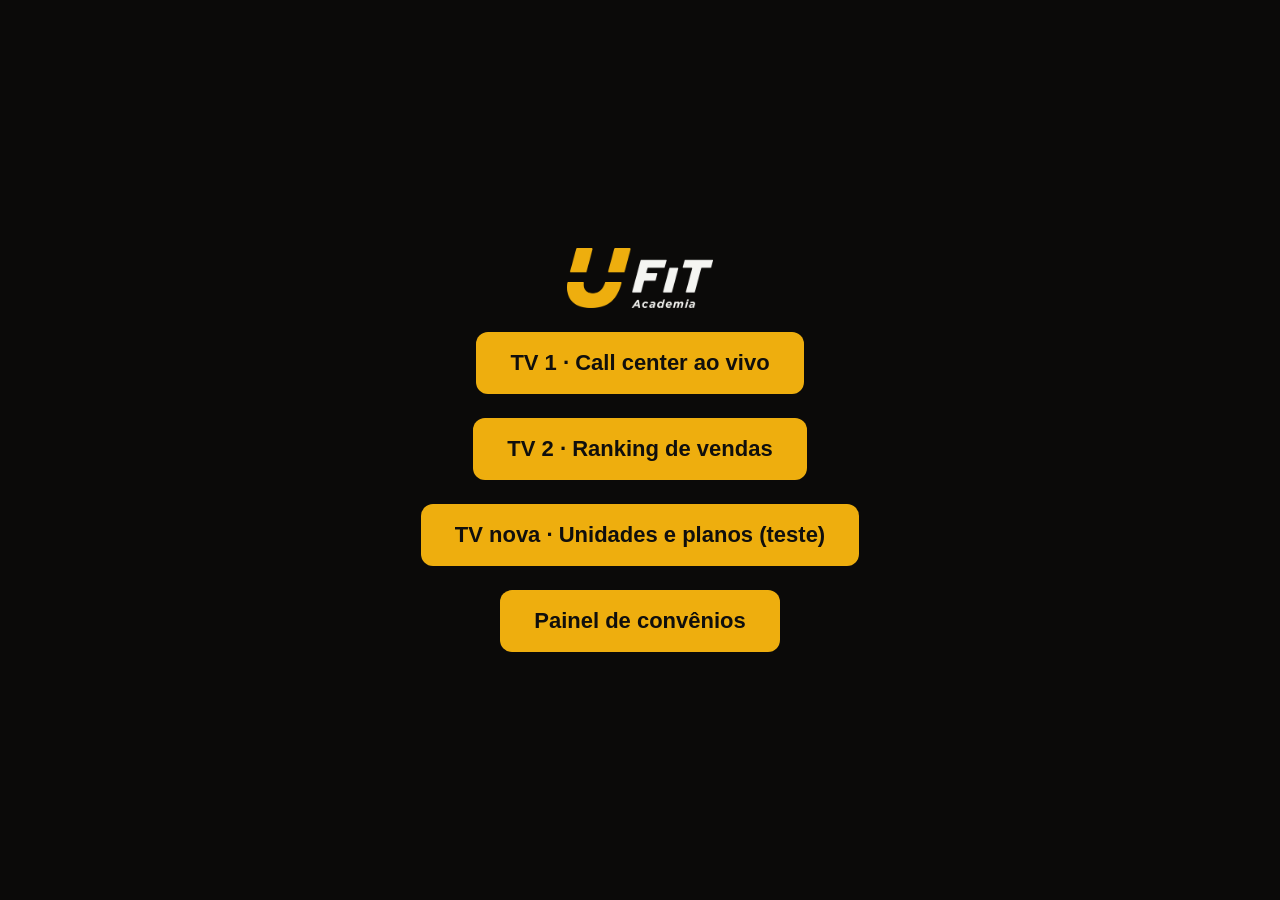
==== site/index.html @ eb963305 "Versão online das TVs e do Balcão (dados criptografados) Co-Authored-By: Claude Opus 5.5 <noreply@an" ====
<!doctype html>
<html lang="pt-BR"><head><meta charset="utf-8"><meta name="viewport" content="width=device-width, initial-scale=1">
<title>TVs Call Center</title>
<style>body{margin:0;min-height:100vh;background:#0b0a09;color:#f0efec;font:600 22px 'Segoe UI',Arial,sans-serif;display:flex;flex-direction:column;align-items:center;justify-content:center;gap:24px;padding:16px;box-sizing:border-box}
a{display:block;background:#EEAE0E;color:#100F0D;text-decoration:none;font-weight:800;padding:18px 34px;border-radius:12px;text-align:center}img{height:60px}</style></head>
<body><img src="logo_ufit.png" alt="UFit"><a id="a1" href="tv1.html">TV 1 · Call center ao vivo</a><a id="a2" href="tv2.html">TV 2 · Ranking de vendas</a><a id="a3" href="tv-unidades.html">TV nova · Unidades e planos (teste)</a><a id="a4" href="convenios.html">Painel de convênios</a>
</body></html>
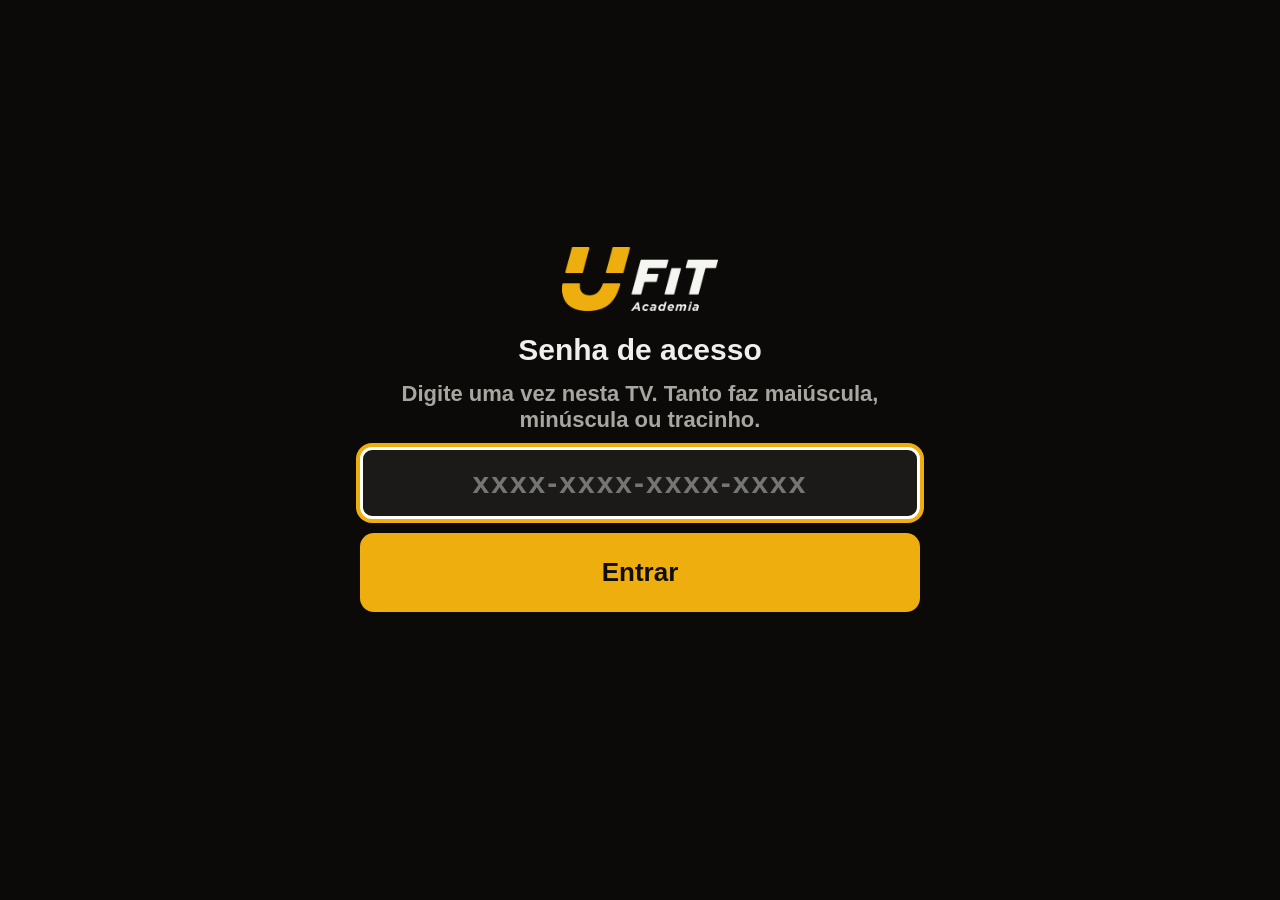
==== commit 68838dc3: "Entrada com senha e menu de telas (ufitanalista.github.io/tv) Co-Authored-By: Claude Opus 5.5 <norep" ====
--- a/site/index.html
+++ b/site/index.html
@@ -1,7 +1,126 @@
 <!doctype html>
 <html lang="pt-BR"><head><meta charset="utf-8"><meta name="viewport" content="width=device-width, initial-scale=1">
-<title>TVs Call Center</title>
-<style>body{margin:0;min-height:100vh;background:#0b0a09;color:#f0efec;font:600 22px 'Segoe UI',Arial,sans-serif;display:flex;flex-direction:column;align-items:center;justify-content:center;gap:24px;padding:16px;box-sizing:border-box}
-a{display:block;background:#EEAE0E;color:#100F0D;text-decoration:none;font-weight:800;padding:18px 34px;border-radius:12px;text-align:center}img{height:60px}</style></head>
-<body><img src="logo_ufit.png" alt="UFit"><a id="a1" href="tv1.html">TV 1 · Call center ao vivo</a><a id="a2" href="tv2.html">TV 2 · Ranking de vendas</a><a id="a3" href="tv-unidades.html">TV nova · Unidades e planos (teste)</a><a id="a4" href="convenios.html">Painel de convênios</a>
+<title>TVs UFit</title>
+<!-- Entrada das TVs: senha (1ª vez) → menu. A senha vira a chave que abre os dados (PBKDF2, igual ferramentas/cripto.js)
+     e fica guardada só neste navegador. Depois, abre sozinha a última tela usada em 10 s; qualquer tecla cancela. -->
+<style>
+:root { --fundo: #0b0a09; --texto: #f0efec; --texto-2: #a8a6a0; --amarelo: #EEAE0E; --caixa: #1b1a18; --erro: #ff6b5e; }
+* { box-sizing: border-box; }
+body { margin: 0; min-height: 100vh; background: var(--fundo); color: var(--texto); font: 600 22px 'Segoe UI', Arial, sans-serif;
+  display: flex; flex-direction: column; align-items: center; justify-content: center; gap: 22px; padding: 16px; }
+img { height: 64px; }
+h1 { margin: 0; font-size: 30px; }
+p { margin: 0; color: var(--texto-2); text-align: center; max-width: 640px; }
+.caixa { display: flex; flex-direction: column; gap: 14px; width: min(560px, 100%); }
+input { font: 700 30px 'Segoe UI', Arial, sans-serif; padding: 16px; border-radius: 12px; border: 3px solid #44423e; background: var(--caixa);
+  color: var(--texto); text-align: center; letter-spacing: 2px; width: 100%; }
+button, a.tela { font: 800 26px 'Segoe UI', Arial, sans-serif; padding: 20px 28px; border-radius: 14px; border: 4px solid transparent;
+  background: var(--amarelo); color: #100F0D; text-decoration: none; text-align: center; cursor: pointer; display: block; }
+a.tela { background: var(--caixa); color: var(--texto); border-color: #44423e; }
+a.tela.ultima { border-color: var(--amarelo); }
+button:focus, a.tela:focus, input:focus { outline: none; border-color: #fff; box-shadow: 0 0 0 4px var(--amarelo); }
+.menu { display: grid; grid-template-columns: repeat(auto-fit, minmax(260px, 1fr)); gap: 16px; width: min(900px, 100%); }
+#erro { color: var(--erro); min-height: 1.2em; }
+#contagem { color: var(--amarelo); min-height: 1.2em; }
+.sair { background: none; color: var(--texto-2); font-size: 18px; padding: 8px; border: 2px solid transparent; }
+[hidden] { display: none !important; }
+</style></head>
+<body>
+<img src="logo_ufit.png" alt="UFit">
+
+<form id="entrar" class="caixa" hidden>
+  <h1 style="text-align:center">Senha de acesso</h1>
+  <p>Digite uma vez nesta TV. Tanto faz maiúscula, minúscula ou tracinho.</p>
+  <input id="senha" autocomplete="off" autocapitalize="off" spellcheck="false" placeholder="xxxx-xxxx-xxxx-xxxx">
+  <button id="btn" type="submit">Entrar</button>
+  <p id="erro"></p>
+</form>
+
+<div id="telas" hidden>
+  <div class="menu">
+    <a class="tela" href="tv1.html">TV 1 · Call center ao vivo</a>
+    <a class="tela" href="tv2.html">TV 2 · Ranking de vendas</a>
+    <a class="tela" href="tv-unidades.html">TV das unidades e planos</a>
+    <a class="tela" href="balcao.html">Balcão</a>
+    <a class="tela" href="convenios.html">Painel de convênios</a>
+  </div>
+  <p id="contagem" style="margin-top:20px"></p>
+  <p style="margin-top:8px"><button class="sair" id="sair" type="button">Esquecer a senha nesta TV</button></p>
+</div>
+
+<script>
+var SAL = 'ufit-tvs', VOLTAS = 300000;
+function guardado(n, v) { try { if (v === undefined) return localStorage.getItem(n); if (v === null) localStorage.removeItem(n); else localStorage.setItem(n, v); } catch (e) { return null; } }
+function b64url(buf) { var s = '', a = new Uint8Array(buf); for (var i = 0; i < a.length; i++) s += String.fromCharCode(a[i]);
+  return btoa(s).replace(/\+/g, '-').replace(/\//g, '_').replace(/=+$/, ''); }
+
+function chaveDaSenha(senha) {
+  var limpa = senha.toLowerCase().replace(/[^a-z0-9]/g, ''), enc = new TextEncoder();
+  return crypto.subtle.importKey('raw', enc.encode(limpa), 'PBKDF2', false, ['deriveBits'])
+    .then(function (k) { return crypto.subtle.deriveBits({ name: 'PBKDF2', salt: enc.encode(SAL), iterations: VOLTAS, hash: 'SHA-256' }, k, 256); })
+    .then(b64url);
+}
+// confere a chave abrindo o arquivo do Balcão (pequeno e sempre publicado)
+function conferir(chave) {
+  var b = atob(chave.replace(/-/g, '+').replace(/_/g, '/') + '='), raw = new Uint8Array(b.length);
+  for (var i = 0; i < b.length; i++) raw[i] = b.charCodeAt(i);
+  // "%62alcao.enc" = mesmo arquivo, outro endereço no cache do GitHub (que guarda 10 min e ignora "?t=")
+  var v = 'balcao.enc'.replace(/./g, function (ch) { return Math.random() < 0.5 ? '%' + ch.charCodeAt(0).toString(16).toUpperCase() : ch; });
+  return Promise.all([fetch(v, { cache: 'no-store' }).then(function (r) { return r.arrayBuffer(); }),
+                      crypto.subtle.importKey('raw', raw, 'AES-GCM', false, ['decrypt'])])
+    .then(function (x) { return crypto.subtle.decrypt({ name: 'AES-GCM', iv: new Uint8Array(x[0], 0, 12) }, x[1], new Uint8Array(x[0], 12)); });
+}
+
+function mostrarMenu() {
+  document.getElementById('entrar').hidden = true;
+  document.getElementById('telas').hidden = false;
+  var links = document.querySelectorAll('a.tela'), ultima = guardado('ufit-tela'), alvo = links[0];
+  links.forEach(function (a) {
+    if (a.getAttribute('href') === ultima) { a.classList.add('ultima'); alvo = a; }
+    a.addEventListener('click', function () { guardado('ufit-tela', a.getAttribute('href')); });
+  });
+  alvo.focus();
+  if (!ultima || /menu/.test(location.hash)) return;
+  var s = 10, c = document.getElementById('contagem');
+  function tique() { c.textContent = 'Abrindo "' + alvo.textContent + '" em ' + s + ' s · aperte qualquer botão para escolher outra'; }
+  tique();
+  var t = setInterval(function () { if (--s <= 0) { clearInterval(t); location.href = ultima; } else tique(); }, 1000);
+  function parar() { clearInterval(t); c.textContent = ''; ['keydown', 'click', 'touchstart'].forEach(function (e) { document.removeEventListener(e, parar); }); }
+  ['keydown', 'click', 'touchstart'].forEach(function (e) { document.addEventListener(e, parar); });
+}
+
+function mostrarSenha(msg) {
+  document.getElementById('telas').hidden = true;
+  document.getElementById('entrar').hidden = false;
+  document.getElementById('erro').textContent = msg || '';
+  document.getElementById('senha').focus();
+}
+
+document.getElementById('entrar').addEventListener('submit', function (ev) {
+  ev.preventDefault();
+  var senha = document.getElementById('senha').value, btn = document.getElementById('btn');
+  if (senha.replace(/[^a-z0-9]/gi, '').length < 8) { mostrarSenha('Digite a senha completa.'); return; }
+  btn.disabled = true; btn.textContent = 'Conferindo…';
+  chaveDaSenha(senha).then(function (chave) {
+    return conferir(chave).then(function () { guardado('ufit-chave', chave); mostrarMenu(); });
+  }).catch(function () { mostrarSenha('Senha errada. Confira e tente de novo.'); })
+    .then(function () { btn.disabled = false; btn.textContent = 'Entrar'; });
+});
+
+document.getElementById('sair').addEventListener('click', function () {
+  guardado('ufit-chave', null); guardado('ufit-tela', null); document.getElementById('senha').value = ''; mostrarSenha();
+});
+
+// link com #k=… ainda funciona: guarda a chave e segue
+var m = location.hash.match(/k=([A-Za-z0-9_-]{43})/);
+if (m) guardado('ufit-chave', m[1]);
+
+if (!window.crypto || !crypto.subtle) {
+  document.body.innerHTML = '<p style="font-size:30px">Este navegador não abre os dados protegidos. Use outro navegador ou atualize a TV.</p>';
+} else if (guardado('ufit-chave')) {
+  conferir(guardado('ufit-chave')).then(mostrarMenu, function () { guardado('ufit-chave', null); mostrarSenha('A senha mudou. Digite a senha nova.'); });
+} else {
+  mostrarSenha();
+}
+</script>
 </body></html>
